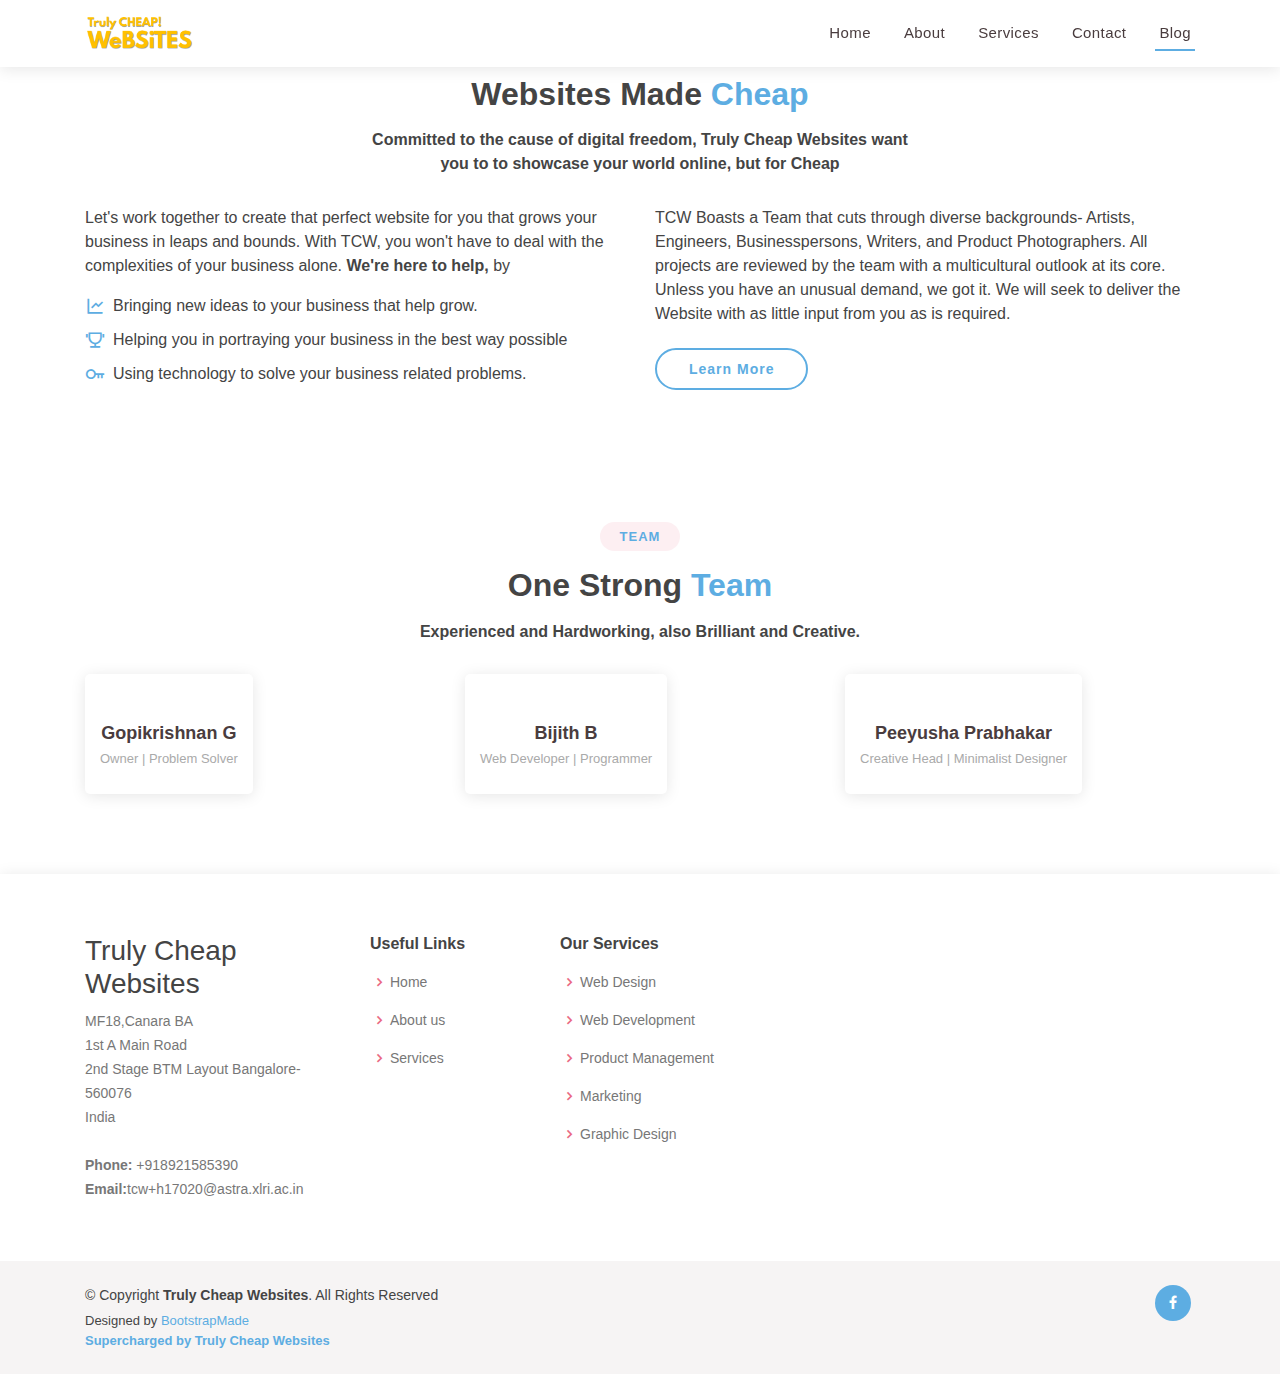
==== about.html @ d89cf15b "Add files via upload" ====
<!DOCTYPE html>
<html lang="en">

<head>
  <meta charset="utf-8">
  <meta content="width=device-width, initial-scale=1.0" name="viewport">

  <title>Truly Cheap Websites</title>
  <meta content="" name="Affordable Websites for All">
  <meta content="" name="Website Developer">

  <!-- Favicons -->
  <link href="assets/img/favicon.png" rel="icon">
  <link href="assets/img/apple-touch-icon.png" rel="apple-touch-icon">

  <!-- Google Fonts -->
  <link href="https://fonts.googleapis.com/css2?family=Oswald&family=Roboto+Condensed&display=swap" rel="stylesheet">

  <!-- Vendor CSS Files -->
  <link href="assets/vendor/bootstrap/css/bootstrap.min.css" rel="stylesheet">
  <link href="assets/vendor/icofont/icofont.min.css" rel="stylesheet">
  <link href="assets/vendor/boxicons/css/boxicons.min.css" rel="stylesheet">
  <link href="assets/vendor/remixicon/remixicon.css" rel="stylesheet">
  <link href="assets/vendor/venobox/venobox.css" rel="stylesheet">
  <link href="assets/vendor/owl.carousel/assets/owl.carousel.min.css" rel="stylesheet">

  <!-- Template Main CSS File -->
  <link href="assets/css/style.css" rel="stylesheet">
  <link href="assets/css/navbarstyle.css" rel="stylesheet">
  <!-- Font Awesome Css Link -->
  <link rel="stylesheet" href="https://cdnjs.cloudflare.com/ajax/libs/font-awesome/4.7.0/css/font-awesome.min.css">
  <link
    rel="stylesheet"
    href="https://cdnjs.cloudflare.com/ajax/libs/animate.css/4.0.0/animate.min.css"
  />

  <!-- =======================================================
  * Template Name: Tempo - v2.0.0
  * Template URL: https://bootstrapmade.com/tempo-free-onepage-bootstrap-theme/
  * Author: BootstrapMade.com
  * License: https://bootstrapmade.com/license/
  ======================================================== -->
</head>

<body>

  <!-- ======= Header ======= -->
  <header id="header" class="fixed-top header-inner-pages">
    <div class="container d-flex align-items-center">

     
      <!-- Uncomment below if you prefer to use an image logo -->
      <a href="index.html" class="logo mr-auto"><img src="assets/img/logo.png" alt="" class="img-fluid"></a>

      <nav class="nav-menu d-none d-lg-block">
        <ul>
          <li><a href="index.html">Home</a></li>
          <li><a href="about.html">About</a></li>
          <li><a href="index.html#services">Services</a></li>
          <li><a href="index.html#contact">Contact</a></li>
          <li class="active"><a href="how to select a developer.html">Blog</a></li>
          <!--<li><a href="#portfolio">Portfolio</a></li>
          <li><a href="blog.html">Blog</a></li>
          <li><a href="#team">Team</a></li>
          <li class="drop-down"><a href="">Drop Down</a>
            <ul>
              <li><a href="#">Drop Down 1</a></li>
              <li class="drop-down"><a href="#">Deep Drop Down</a>
                <ul>
                  <li><a href="#">Deep Drop Down 1</a></li>
                  <li><a href="#">Deep Drop Down 2</a></li>
                  <li><a href="#">Deep Drop Down 3</a></li>
                  <li><a href="#">Deep Drop Down 4</a></li>
                  <li><a href="#">Deep Drop Down 5</a></li>
                </ul>
              </li>
              <li><a href="#">Drop Down 2</a></li>
              <li><a href="#">Drop Down 3</a></li>
              <li><a href="#">Drop Down 4</a></li>
            </ul>
          </li>
        </ul>-->
      </nav>
      <!-- .nav-menu -->

      <!--alt nav-->
       
    </div>
  </header><!-- End Header -->

    <main id="main">
<!-- ======= About Section ======= -->
    <section id="about" class="about">
      <div class="container">

        <div class="section-title">
          <h3>Websites Made <span>Cheap</span></h3>
          <p>Committed to the cause of digital freedom, Truly Cheap Websites want you to to showcase your world online, but for <strong>Cheap</strong></p>
        </div>

        <div class="row content">
          <div class="col-lg-6">
            <p>
              Let's work together to create that perfect website for you that grows your business in leaps and bounds. With TCW, you won't have to deal with the complexities of your business alone.<STRONG> We're here to help, </STRONG>by</p>
            <ul>
              <li><i class="ri-line-chart-line"></i> Bringing new ideas to your business that help grow.</li>
              <li><i class="ri-trophy-line"></i> Helping you in portraying your business in the best way possible</li>
              <li><i class="ri-key-line"></i> Using technology to solve your business related problems.</li>
            </ul>
          </div>
          <div class="col-lg-6 pt-4 pt-lg-0">
            <p>
              TCW Boasts a Team that cuts through diverse backgrounds- Artists, Engineers, Businesspersons, Writers, and Product Photographers. All projects are reviewed by the team with a multicultural outlook at its core. Unless you have an unusual demand, we got it. We will seek to deliver the Website with as little input from you as is required.  
            </p>
            <a href="https://docs.google.com/forms/d/e/1FAIpQLScY6G18afIxMVGo-5igLGgPnmzBz0fAkhxxbJUTXrMYIOQ5oQ/viewform?usp=pp_url&entry.702122624=TrulyCheap" class="btn-learn-more">Learn More</a>
          </div>
        </div>

      </div>
    </section><!-- End About Section -->

    <!-- ======= Team Section =======--> 
    <section id="team" class="team">
      <div class="container">

        <div class="section-title">
          <h2>Team</h2>
          <h3>One Strong <span>Team</span></h3>
          <p>Experienced and Hardworking, also Brilliant and Creative.</p>
        </div>

        <div class="row">

          <div class="col-lg-4 col-md-6 d-flex align-items-stretch">
            <div class="member">
              <div class="member-img">
                <img src="assets/img/team/gopi.jpg" class="img-fluid" alt="">
                
              </div>
              <div class="member-info">
                <h4>Gopikrishnan G</h4>
                <span>Owner | Problem Solver</span>
              </div>
            </div>
          </div>

          <div class="col-lg-4 col-md-6 d-flex align-items-stretch">
            <div class="member">
              <div class="member-img">
                <img src="assets/img/team/bijith.jpg" class="img-fluid" alt="">
                
              </div>
              <div class="member-info">
                <h4>Bijith B</h4>
                <span>Web Developer | Programmer</span>
              </div>
            </div>
          </div>

          <div class="col-lg-4 col-md-6 d-flex align-items-stretch">
            <div class="member">
              <div class="member-img">
                <img src="assets/img/team/peeyu.jpg" class="img-fluid" alt="">
                
              </div>
              <div class="member-info">
                <h4>Peeyusha Prabhakar</h4>
                <span>Creative Head | Minimalist Designer</span>
              </div>
            </div>
          </div>
        </div>
      </div>
    </section>
    <!-- End Team Section -->
    </main><!-- End #main -->

  <!-- ======= Footer ======= -->
  <footer id="footer">

    <div class="footer-top">
      <div class="container">
        <div class="row">

          <div class="col-lg-3 col-md-6 footer-contact">
            <h3>Truly Cheap Websites</h3>
            <p>
              MF18,Canara BA <br>
              1st A Main Road<br>
              2nd Stage BTM Layout Bangalore-560076<br>
              India <br><br>
              <strong>Phone:</strong> +918921585390<br>
              <strong>Email:</strong>tcw+h17020@astra.xlri.ac.in<br>
            </p>
          </div>

          <div class="col-lg-2 col-md-6 footer-links">
            <h4>Useful Links</h4>
            <ul>
              <li><i class="bx bx-chevron-right"></i> <a href="index.html">Home</a></li>
              <li><i class="bx bx-chevron-right"></i> <a href="about.html">About us</a></li>
              <li><i class="bx bx-chevron-right"></i> <a href="index.html#services">Services</a></li>
              <!--<li><i class="bx bx-chevron-right"></i> <a href=index.html>Terms of service</a></li>
              <li><i class="bx bx-chevron-right"></i> <a href=index.html>Privacy policy</a></li>-->
            </ul>
          </div>

          <div class="col-lg-3 col-md-6 footer-links">
            <h4>Our Services</h4>
            <ul>
              <li><i class="bx bx-chevron-right"></i> <a href="index.html#services">Web Design</a></li>
              <li><i class="bx bx-chevron-right"></i> <a href="index.html#services">Web Development</a></li>
              <li><i class="bx bx-chevron-right"></i> <a href="index.html#services">Product Management</a></li>
              <li><i class="bx bx-chevron-right"></i> <a href="index.html#services">Marketing</a></li>
              <li><i class="bx bx-chevron-right"></i> <a href="index.html#services">Graphic Design</a></li>
            </ul>
          </div>

          <!--<div class="col-lg-4 col-md-6 footer-newsletter">
            <h4>Join Our Newsletter</h4>
            <p>For regular updates and discount offers.</p>
            <form action="" method="post">
              <input type="email" name="email"><input type="submit" value="Subscribe">
            </form>
          </div>-->

        </div>
      </div>
    </div>

    <div class="container d-md-flex py-4">

      <div class="mr-md-auto text-center text-md-left">
        <div class="copyright">
          &copy; Copyright <strong><span>Truly Cheap Websites</span></strong>. All Rights Reserved
        </div>
        <div class="credits">
          <!-- All the links in the footer should remain intact. -->
          <!-- You can delete the links only if you purchased the pro version. -->
          <!-- Licensing information: https://bootstrapmade.com/license/ -->
          <!-- Purchase the pro version with working PHP/AJAX contact form: https://bootstrapmade.com/tempo-free-onepage-bootstrap-theme/ -->
          Designed by <a href="https://bootstrapmade.com/">BootstrapMade<br><STRONG><a href="https://trulycheapwebsites.com/">Supercharged by Truly Cheap Websites</STRONG></a> 
        </div>
      </div>
      <div class="social-links text-center text-md-right pt-3 pt-md-0">
        <a href="https://www.facebook.com/trulycheapwebsites" class="facebook"><i class="bx bxl-facebook"></i></a>
        <!--<a href=index.html class="twitter"><i class="bx bxl-twitter"></i></a>
        <a href=index.html class="instagram"><i class="bx bxl-instagram"></i></a>
        <a href=index.html class="google-plus"><i class="bx bxl-skype"></i></a>
        <a href=index.html class="linkedin"><i class="bx bxl-linkedin"></i></a>-->
      </div>
    </div>
  </footer><!-- End Footer -->

  <a href=index.html class="back-to-top"><i class="ri-arrow-up-line"></i></a>

  <!-- Vendor JS Files -->
  <script src="assets/vendor/jquery/jquery.min.js"></script>
  <script src="assets/vendor/bootstrap/js/bootstrap.bundle.min.js"></script>
  <script src="assets/vendor/jquery.easing/jquery.easing.min.js"></script>
  <script src="assets/vendor/php-email-form/validate.js"></script>
  <script src="assets/vendor/isotope-layout/isotope.pkgd.min.js"></script>
  <script src="assets/vendor/venobox/venobox.min.js"></script>
  <script src="assets/vendor/owl.carousel/owl.carousel.min.js"></script>

  <!-- Template Main JS File -->
  <script src="assets/js/main.js"></script>

  <script type="text/javascript">
(function(w,d){
  function r(){
        var s=document.createElement('script');s.async=1;s.type='text/javascript';s.src='https://chatflow.io/static/1.2/chatflow.php';(d.body||d.head).appendChild(s);
        s.onload = function () {
                var options = {"channels":{"whatsapp":"918921585390"},"agentname":"Gopi","color":"#f7c003","position":"left","ctaText":"Want us to set up a website for you?","headerText":"Let's get In Touch"}
                cffunc = new chatflow();
                cffunc.loadcf('init', options);
        };
  }
  if(w.attachEvent){w.attachEvent('onload',r)}else{w.addEventListener('load',r,false)}
})(window, document);
</script>


</body>

</html>
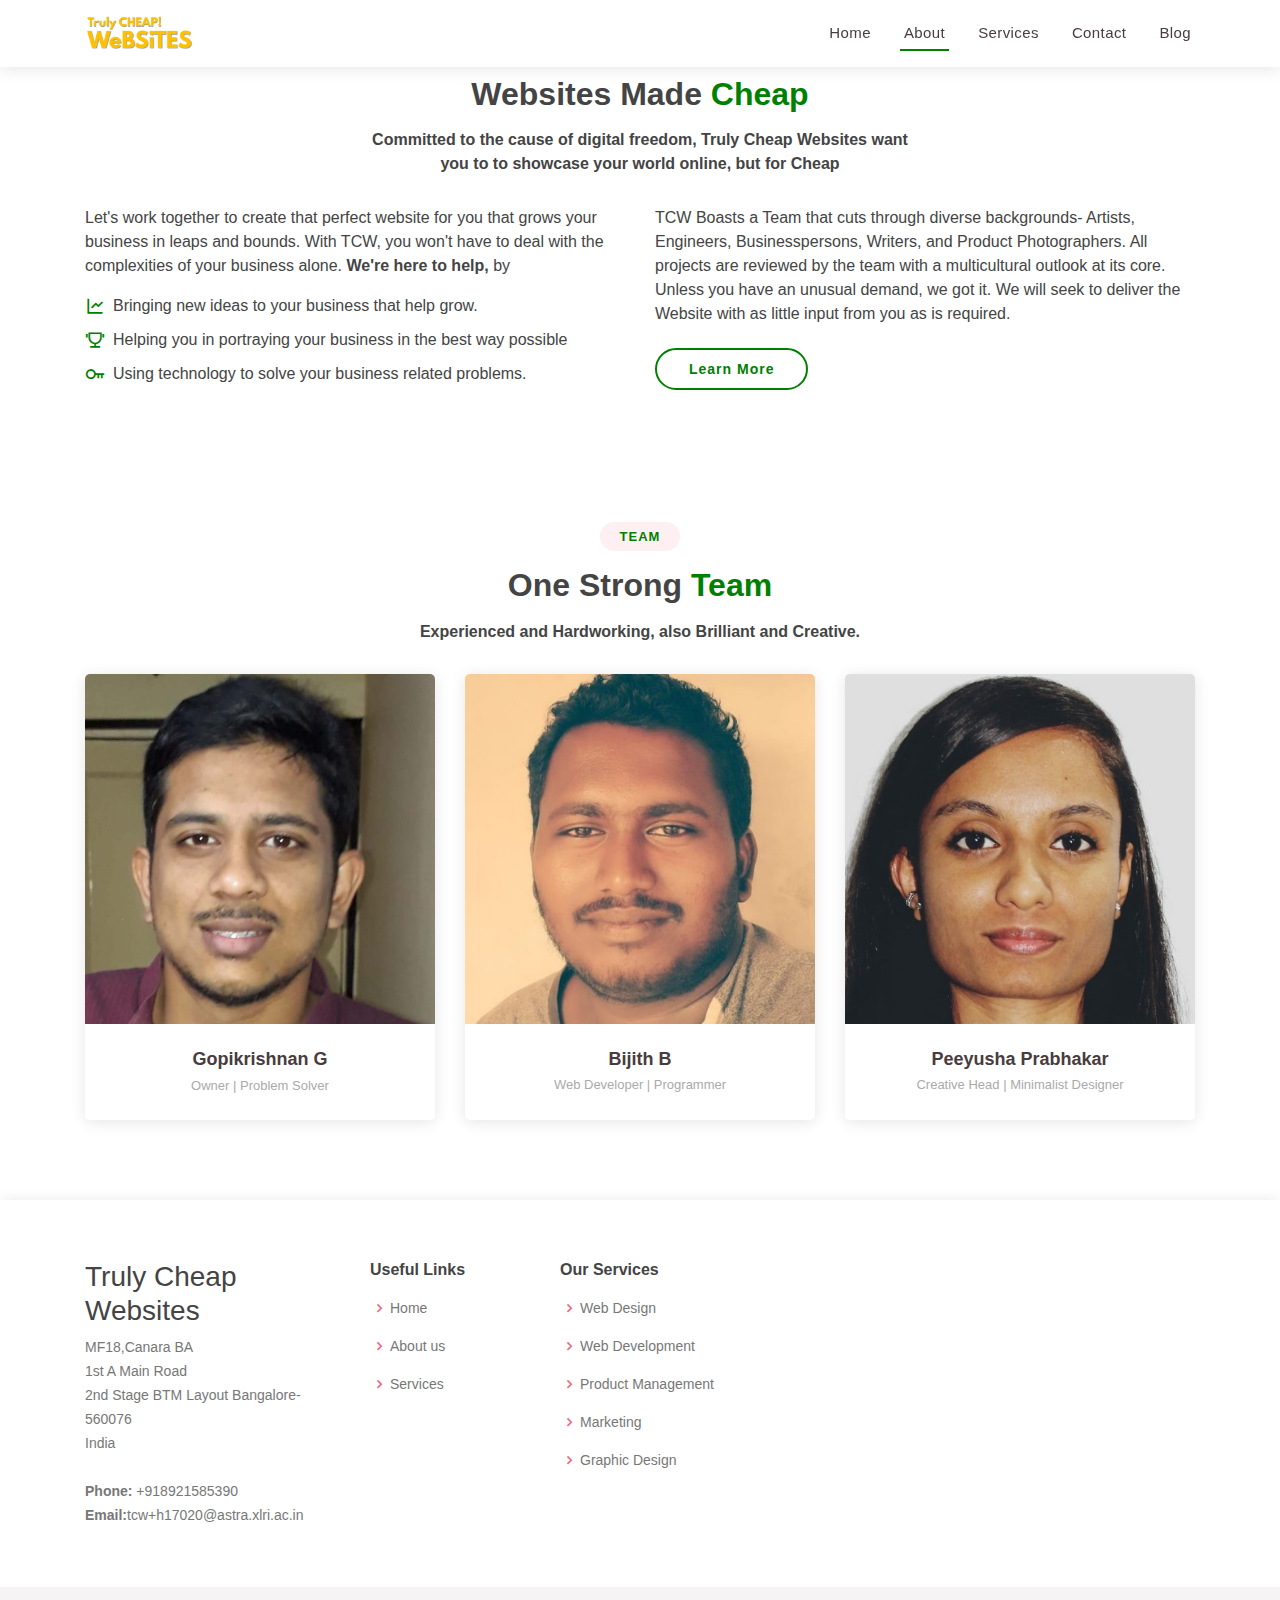
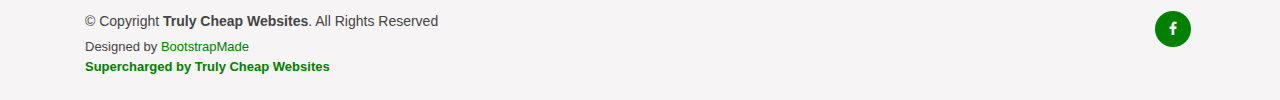
==== commit 8d124f10: "Add files via upload" ====
--- a/about.html
+++ b/about.html
@@ -55,10 +55,10 @@
       <nav class="nav-menu d-none d-lg-block">
         <ul>
           <li><a href="index.html">Home</a></li>
-          <li><a href="about.html">About</a></li>
+          <li class="active"><a href="about.html">About</a></li>
           <li><a href="index.html#services">Services</a></li>
           <li><a href="index.html#contact">Contact</a></li>
-          <li class="active"><a href="how to select a developer.html">Blog</a></li>
+          <li><a href="blog.html">Blog</a></li>
           <!--<li><a href="#portfolio">Portfolio</a></li>
           <li><a href="blog.html">Blog</a></li>
           <li><a href="#team">Team</a></li>
--- a/assets/css/style.css
+++ b/assets/css/style.css
@@ -1,20 +1,21 @@
-/**
-* Template Name: Tempo - v2.0.0
-* Template URL: https://bootstrapmade.com/tempo-free-onepage-bootstrap-theme/
-* Author: BootstrapMade.com
-* License: https://bootstrapmade.com/license/
-*/
-
-/*--------------------------------------------------------------
-# General
+/**
+* Template Name: Tempo - v2.0.0
+* Template URL: https://bootstrapmade.com/tempo-free-onepage-bootstrap-theme/
+* Author: BootstrapMade.com
+* License: https://bootstrapmade.com/license/
+*/
+
+/*--------------------------------------------------------------
+# General
 --------------------------------------------------------------*/
 body {
   font-family: "Open Sans", sans-serif;
   color: #444444;
+  background: white;
 }
 
 a {
-  color: #5DADE2 ;
+  color: green ;
 }
 
 a:hover {
@@ -26,8 +27,8 @@
   font-family: "Nunito", sans-serif;
 }
 
-/*--------------------------------------------------------------
-# Back to top button
+/*--------------------------------------------------------------
+# Back to top button
 --------------------------------------------------------------*/
 .back-to-top {
   position: fixed;
@@ -46,7 +47,7 @@
   width: 40px;
   height: 40px;
   border-radius: 50px;
-  background: #5DADE2 ;
+  background: green ;
   color: #fff;
   transition: all 0.4s;
 }
@@ -55,8 +56,8 @@
   bottom: 19px;
 }
 
-/*--------------------------------------------------------------
-# Header
+/*--------------------------------------------------------------
+# Header
 --------------------------------------------------------------*/
 #header {
   transition: all 0.5s;
@@ -98,8 +99,8 @@
   }
 }
 
-/*--------------------------------------------------------------
-# Navigation Menu
+/*--------------------------------------------------------------
+# Navigation Menu
 --------------------------------------------------------------*/
 /* Desktop Navigation */
 .nav-menu ul {
@@ -136,7 +137,7 @@
   height: 2px;
   bottom: -6px;
   left: 0;
-  background-color: #5DADE2 ;
+  background-color: green ;
   visibility: hidden;
   transform: scaleX(0);
   transition: all 0.3s ease-in-out 0s;
@@ -180,7 +181,7 @@
 }
 
 .nav-menu .drop-down ul a:hover, .nav-menu .drop-down ul .active > a, .nav-menu .drop-down ul li:hover > a {
-  color: #5DADE2 ;
+  color: green ;
 }
 
 .nav-menu .drop-down > a:after {
@@ -244,7 +245,7 @@
 }
 
 .mobile-nav-toggle i {
-  color: #5DADE2 ;
+  color: green ;
 }
 
 .mobile-nav {
@@ -279,7 +280,7 @@
 }
 
 .mobile-nav a:hover, .mobile-nav .active > a, .mobile-nav li:hover > a {
-  color: #5DADE2 ;
+  color: green ;
   text-decoration: none;
 }
 
@@ -334,13 +335,13 @@
   color: #fff;
 }
 
-/*--------------------------------------------------------------
-# Hero Section
+/*--------------------------------------------------------------
+# Hero Section
 --------------------------------------------------------------*/
 #hero {
   width: 100%;
   height: 100vh;
-  background: url("../img/hero-bg.jpg") top center;
+  background: url("../img/hero-bg.png") top center;
   background-size: cover;
   position: relative;
 }
@@ -390,7 +391,7 @@
 #hero h2 {
   color: #eee;
   margin-bottom: 40px;
-  font-size: 24px;
+  font-size: 32px;
 }
 
 #hero .btn-get-started {
@@ -408,8 +409,8 @@
 }
 
 #hero .btn-get-started:hover {
-  background: #5DADE2 ;
-  border: 2px solid #5DADE2 ;
+  background: green ;
+  border: 2px solid green ;
 }
 
 @media (min-width: 1024px) {
@@ -433,8 +434,8 @@
   }
 }
 
-/*--------------------------------------------------------------
-# Sections General
+/*--------------------------------------------------------------
+# Sections General
 --------------------------------------------------------------*/
 section {
   padding: 60px 0;
@@ -457,7 +458,7 @@
   line-height: 1;
   margin: 0;
   background: #fdeff2;
-  color: #5DADE2 ;
+  color: green ;
   display: inline-block;
   text-transform: uppercase;
   border-radius: 50px;
@@ -470,7 +471,7 @@
 }
 
 .section-title h3 span {
-  color: #5DADE2 ;
+  color: green ;
 }
 
 .section-title p {
@@ -484,8 +485,8 @@
   }
 }
 
-/*--------------------------------------------------------------
-# About
+/*--------------------------------------------------------------
+# About
 --------------------------------------------------------------*/
 .about .content h3 {
   font-weight: 600;
@@ -511,7 +512,7 @@
   left: 0;
   top: 2px;
   font-size: 20px;
-  color: #5DADE2 ;
+  color: green ;
   line-height: 1;
 }
 
@@ -529,21 +530,21 @@
   border-radius: 50px;
   transition: 0.3s;
   line-height: 1;
-  color: #5DADE2 ;
+  color: green ;
   -webkit-animation-delay: 0.8s;
   animation-delay: 0.8s;
   margin-top: 6px;
-  border: 2px solid #5DADE2 ;
+  border: 2px solid green ;
 }
 
 .about .content .btn-learn-more:hover {
-  background: #5DADE2 ;
+  background: green ;
   color: #fff;
   text-decoration: none;
 }
 
-/*--------------------------------------------------------------
-# Services
+/*--------------------------------------------------------------
+# Services
 --------------------------------------------------------------*/
 .services {
   padding-bottom: 30px;
@@ -574,7 +575,7 @@
 }
 
 .services .icon-box:hover::before {
-  background: #5DADE2 ;
+  background: green ;
   top: 0;
   border-radius: 0px;
 }
@@ -586,7 +587,7 @@
 .services .icon i {
   font-size: 48px;
   line-height: 1;
-  color: #5DADE2 ;
+  color: green ;
   transition: all 0.3s ease-in-out;
 }
 
@@ -614,8 +615,8 @@
   color: #fff;
 }
 
-/*--------------------------------------------------------------
-# Features
+/*--------------------------------------------------------------
+# Features
 --------------------------------------------------------------*/
 .features {
   padding-top: 0;
@@ -627,6 +628,7 @@
   padding: 20px;
   transition: ease-in-out 0.3s;
   box-shadow: 2px 0 35px 0 rgba(68, 88, 144, 0.12);
+  background: white;
 }
 
 .features .icon-box i {
@@ -649,14 +651,14 @@
 }
 
 .features .icon-box:hover a {
-  color: #5DADE2 ;
-}
-
-/*--------------------------------------------------------------
-# Cta
+  color: green ;
+}
+
+/*--------------------------------------------------------------
+# Cta
 --------------------------------------------------------------*/
 .cta {
-  background: linear-gradient(rgba(2, 2, 2, 0.5), rgba(0, 0, 0, 0.8)), url("../img/cta-bg.jpg") center center;
+  background: linear-gradient(rgba(2, 2, 2, 0.5), rgba(0, 0, 0, 0.8)), url("../img/cta-bg.png") center center;
   background-size: cover;
   padding: 60px 0;
 }
@@ -674,7 +676,7 @@
 .cta .cta-btn {
   font-family: "Nunito", sans-serif;
   text-transform: uppercase;
-  font-weight: 500;
+  font-weight: 900;
   font-size: 16px;
   letter-spacing: 1px;
   display: inline-block;
@@ -684,11 +686,12 @@
   margin-top: 10px;
   border: 2px solid #fff;
   color: #fff;
+  background: #f7c003 ;
 }
 
 .cta .cta-btn:hover {
-  background: #5DADE2 ;
-  border: 2px solid #5DADE2 ;
+  background: green ;
+  border: 2px solid green ;
 }
 
 @media (min-width: 1024px) {
@@ -697,8 +700,8 @@
   }
 }
 
-/*--------------------------------------------------------------
-# Portfolio
+/*--------------------------------------------------------------
+# Portfolio
 --------------------------------------------------------------*/
 .portfolio #portfolio-flters {
   padding: 0;
@@ -724,7 +727,7 @@
 
 .portfolio #portfolio-flters li:hover, .portfolio #portfolio-flters li.filter-active {
   color: #fff;
-  background: #5DADE2 ;
+  background: green ;
 }
 
 .portfolio #portfolio-flters li:last-child {
@@ -750,7 +753,7 @@
   bottom: -50px;
   z-index: 3;
   transition: all ease-in-out 0.3s;
-  background: #5DADE2 ;
+  background: green ;
   padding: 15px 20px;
 }
 
@@ -792,8 +795,8 @@
   bottom: 0;
 }
 
-/*--------------------------------------------------------------
-# Pricing
+/*--------------------------------------------------------------
+# Pricing
 --------------------------------------------------------------*/
 .pricing .box {
   padding: 20px;
@@ -816,7 +819,7 @@
 
 .pricing .box h4 {
   font-size: 42px;
-  color: #5DADE2 ;
+  color: green ;
   font-weight: 500;
   font-family: "Open Sans", sans-serif;
   margin-bottom: 20px;
@@ -848,7 +851,7 @@
 }
 
 .pricing .box ul i {
-  color: #5DADE2 ;
+  color: green ;
   font-size: 18px;
   padding-right: 4px;
 }
@@ -867,8 +870,8 @@
   display: inline-block;
   padding: 8px 40px 10px 40px;
   border-radius: 50px;
-  border: 2px solid #5DADE2 ;
-  color: #5DADE2 ;
+  border: 2px solid green ;
+  color: green ;
   font-size: 14px;
   font-weight: 400;
   font-family: "Nunito", sans-serif;
@@ -877,16 +880,16 @@
 }
 
 .pricing .box .btn-buy:hover {
-  background: #5DADE2 ;
+  background: green ;
   color: #fff;
 }
 
 .pricing .recommended {
-  border-color: #5DADE2 ;
+  border-color: green ;
 }
 
 .pricing .recommended .btn-buy {
-  background: #5DADE2 ;
+  background: green ;
   color: #fff;
 }
 
@@ -904,12 +907,12 @@
   font-size: 13px;
   padding: 3px 25px 6px 25px;
   background: #fce6ea;
-  color: #5DADE2 ;
+  color: green ;
   border-radius: 50px;
 }
 
-/*--------------------------------------------------------------
-# F.A.Q
+/*--------------------------------------------------------------
+# F.A.Q
 --------------------------------------------------------------*/
 .faq {
   padding: 60px 0;
@@ -927,7 +930,7 @@
 .faq .faq-list a {
   display: block;
   position: relative;
-  font-family: #5DADE2 ;
+  font-family: green ;
   font-size: 18px;
   font-weight: 500;
 }
@@ -945,7 +948,7 @@
 }
 
 .faq .faq-list a.collapse {
-  color: #5DADE2 ;
+  color: green ;
 }
 
 .faq .faq-list a.collapsed {
@@ -953,7 +956,7 @@
 }
 
 .faq .faq-list a.collapsed:hover {
-  color: #5DADE2 ;
+  color: green ;
 }
 
 .faq .faq-list a.collapsed i::before {
@@ -966,8 +969,8 @@
   }
 }
 
-/*--------------------------------------------------------------
-# Team
+/*--------------------------------------------------------------
+# Team
 --------------------------------------------------------------*/
 .team {
   background: #fff;
@@ -1009,7 +1012,7 @@
 }
 
 .team .member .social a:hover {
-  color: #5DADE2 ;
+  color: green ;
 }
 
 .team .member .social i {
@@ -1046,8 +1049,8 @@
   opacity: 1;
 }
 
-/*--------------------------------------------------------------
-# Contact
+/*--------------------------------------------------------------
+# Contact
 --------------------------------------------------------------*/
 .contact .info {
   width: 100%;
@@ -1056,7 +1059,7 @@
 
 .contact .info i {
   font-size: 20px;
-  color: #5DADE2 ;
+  color: green ;
   float: left;
   width: 44px;
   height: 44px;
@@ -1088,7 +1091,7 @@
 }
 
 .contact .info .email:hover i, .contact .info .address:hover i, .contact .info .phone:hover i {
-  background: #5DADE2 ;
+  background: green ;
   color: #fff;
 }
 
@@ -1154,7 +1157,7 @@
 }
 
 .contact .php-email-form input:focus, .contact .php-email-form textarea:focus {
-  border-color: #5DADE2 ;
+  border-color: green ;
 }
 
 .contact .php-email-form input {
@@ -1166,7 +1169,7 @@
 }
 
 .contact .php-email-form button[type="submit"] {
-  background: #5DADE2 ;
+  background: green ;
   border: 0;
   padding: 10px 28px;
   color: #fff;
@@ -1196,8 +1199,8 @@
   }
 }
 
-/*--------------------------------------------------------------
-# Breadcrumbs
+/*--------------------------------------------------------------
+# Breadcrumbs
 --------------------------------------------------------------*/
 .breadcrumbs {
   padding: 15px 0;
@@ -1236,8 +1239,8 @@
   content: "/";
 }
 
-/*--------------------------------------------------------------
-# Portfolio Details
+/*--------------------------------------------------------------
+# Portfolio Details
 --------------------------------------------------------------*/
 .portfolio-details {
   padding-top: 40px;
@@ -1267,7 +1270,7 @@
 }
 
 .portfolio-details .portfolio-details-carousel .owl-dot.active {
-  background-color: #5DADE2  !important;
+  background-color: green  !important;
 }
 
 .portfolio-details .portfolio-info {
@@ -1320,8 +1323,8 @@
   }
 }
 
-/*--------------------------------------------------------------
-# Blog
+/*--------------------------------------------------------------
+# Blog
 --------------------------------------------------------------*/
 .blog {
   padding: 40px 0 20px 0;
@@ -1354,7 +1357,7 @@
 }
 
 .blog .entry .entry-title a:hover {
-  color: #5DADE2 ;
+  color: green ;
 }
 
 .blog .entry .entry-meta {
@@ -1401,7 +1404,7 @@
 
 .blog .entry .entry-content .read-more a {
   display: inline-block;
-  background: #5DADE2 ;
+  background: green ;
   color: #fff;
   padding: 5px 20px 7px 20px;
   transition: 0.3s;
@@ -1481,7 +1484,7 @@
 }
 
 .blog .entry .entry-footer a:hover {
-  color: #5DADE2 ;
+  color: green ;
 }
 
 .blog .entry .entry-footer .cats {
@@ -1591,7 +1594,7 @@
 }
 
 .blog .blog-comments .comment h5 a:hover {
-  color: #5DADE2 ;
+  color: green ;
 }
 
 .blog .blog-comments .comment h5 .reply {
@@ -1665,7 +1668,7 @@
 }
 
 .blog .blog-comments .reply-form .btn-primary:hover {
-  background-color: #5DADE2 ;
+  background-color: green ;
 }
 
 .blog .blog-pagination {
@@ -1695,8 +1698,8 @@
 }
 
 .blog .blog-pagination li.active, .blog .blog-pagination li:hover {
-  background: #5DADE2 ;
-  border: 1px solid #5DADE2 ;
+  background: green ;
+  border: 1px solid green ;
 }
 
 .blog .blog-pagination li.active a, .blog .blog-pagination li:hover a {
@@ -1758,7 +1761,7 @@
   font-size: 16px;
   padding: 0 20px;
   margin: -1px;
-  background: #5DADE2 ;
+  background: green ;
   color: #fff;
   transition: 0.3s;
 }
@@ -1781,7 +1784,7 @@
 }
 
 .blog .sidebar .categories ul a:hover {
-  color: #5DADE2 ;
+  color: green ;
 }
 
 .blog .sidebar .categories ul a span {
@@ -1811,7 +1814,7 @@
 }
 
 .blog .sidebar .recent-posts h4 a:hover {
-  color: #5DADE2 ;
+  color: green ;
 }
 
 .blog .sidebar .recent-posts time {
@@ -1848,8 +1851,8 @@
 
 .blog .sidebar .tags ul a:hover {
   color: #fff;
-  border: 1px solid #5DADE2 ;
-  background: #5DADE2 ;
+  border: 1px solid green ;
+  background: green ;
 }
 
 .blog .sidebar .tags ul a span {
@@ -1858,8 +1861,8 @@
   font-size: 14px;
 }
 
-/*--------------------------------------------------------------
-# Footer
+/*--------------------------------------------------------------
+# Footer
 --------------------------------------------------------------*/
 #footer {
   color: #444444;
@@ -1937,7 +1940,7 @@
 
 #footer .footer-top .footer-links ul a:hover {
   text-decoration: none;
-  color: #5DADE2 ;
+  color: green ;
 }
 
 #footer .footer-newsletter {
@@ -1977,7 +1980,7 @@
   background: none;
   font-size: 15px;
   padding: 0 22px;
-  background: #5DADE2 ;
+  background: green ;
   color: #fff;
   transition: 0.3s;
   border-radius: 50px;
@@ -1997,7 +2000,7 @@
 #footer .social-links a {
   font-size: 18px;
   display: inline-block;
-  background: #5DADE2 ;
+  background: green ;
   color: #fff;
   line-height: 1;
   padding: 8px 0;
@@ -2013,4 +2016,4 @@
   background: #d01d3f;
   color: #fff;
   text-decoration: none;
-}
+}